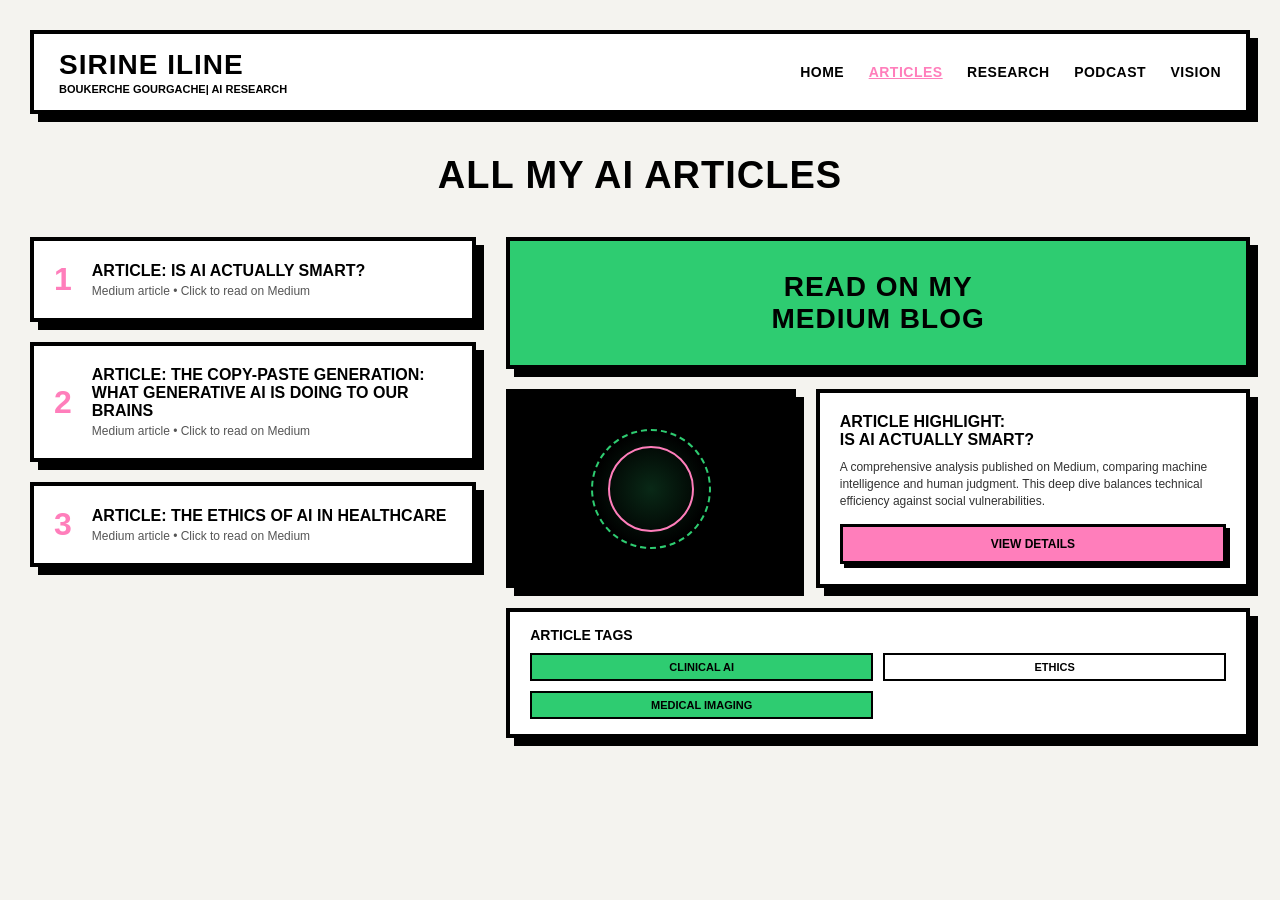
==== articles.html @ dfdcd77d "Add files via upload" ====
<!DOCTYPE html>
<html lang="en">
<head>
    <meta charset="UTF-8">
    <meta name="viewport" content="width=device-width, initial-scale=1.0">
    <title>Sirine | All My AI Articles</title>
    <link rel="stylesheet" href="style.css">
</head>
<body>

    <nav class="navbar">
        <div class="brand">
            <span class="main-title">SIRINE ILINE</span>
            <span class="subtitle">BOUKERCHE GOURGACHE| AI RESEARCH</span>
        </div>
        <div class="nav-links">
            <a href="index.html">HOME</a>
            <a href="articles.html" class="active-link">ARTICLES</a>
            <a href="index.html#research">RESEARCH</a>
            <a href="index.html#podcast">PODCAST</a>
            <a href="vision.html">VISION</a>
        </div>
    </nav>

    <header class="main-header">
        <h1>ALL MY AI ARTICLES</h1>
    </header>

    <div class="dashboard-grid grid-articles-page">
        
        <div class="left-column-list">
            
            <div class="sub-card list-item-card">
    <div class="list-number">1</div>
    <div class="list-text">
        <h3><a href="https://medium.com/@ilinesirine.boukerche/is-ai-actually-smart-148c50c962f9" target="_blank" style="color: black; text-decoration: none;">ARTICLE: IS AI ACTUALLY SMART?</a></h3>
        <p>Medium article • Click to read on Medium</p>
    </div>
</div>

<div class="sub-card list-item-card">
    <div class="list-number">2</div>
    <div class="list-text">
        <h3><a href="https://medium.com/@ilinesirine.boukerche/the-effects-of-generative-ai-on-our-brains-1b8db1a6019e" target="_blank" style="color: black; text-decoration: none;">ARTICLE: THE COPY-PASTE GENERATION: WHAT GENERATIVE AI IS DOING TO OUR BRAINS</a></h3>
        <p>Medium article • Click to read on Medium</p>
    </div>
</div>

            <div class="sub-card list-item-card">
                <div class="list-number">3</div>
                <div class="list-text">
                    <h3>ARTICLE: THE ETHICS OF AI IN HEALTHCARE</h3>
                    <p>Medium article • Click to read on Medium</p>
                </div>
            </div>

        </div>

        <div class="right-column-content">
            
            <a href="https://medium.com/@ilinesirine.boukerche" target="_blank" class="sub-card medium-blog-banner">
                <h2>READ ON MY<br>MEDIUM BLOG</h2>
            </a>

            <div class="articles-row-split">
                
                <div class="sub-card preview-image-card">
                    <div class="brain-scan-placeholder style-dark">
                        <div class="scan-circle"></div>
                    </div>
                </div>

                <div class="sub-card highlight-detail-card">
                    <h3>ARTICLE HIGHLIGHT:<br>IS AI ACTUALLY SMART?</h3>
                    <p>A comprehensive analysis published on Medium, comparing machine intelligence and human judgment. This deep dive balances technical efficiency against social vulnerabilities.</p>
                    <a href="https://medium.com/@ilinesirine.boukerche/is-ai-actually-smart-148c50c962f9" target="_blank" class="medium-btn btn-pink">VIEW DETAILS</a>
                </div>

            </div>

            <div class="sub-card tags-container-card">
                <h3>ARTICLE TAGS</h3>
                <div class="skills-grid">
                    <span class="tag green-tag">CLINICAL AI</span>
                    <span class="tag white-tag">ETHICS</span>
                    <span class="tag green-tag">MEDICAL IMAGING</span>
                </div>
            </div>

        </div>

    </div>

</body>
</html>
---- style.css ----
/* PALETTE DE COULEURS ET POLICES */
:root {
    --bg-color: #f4f3ef; /* Fond beige très clair/épuré */
    --black: #000000;
    --white: #ffffff;
    --pink: #ff7ebb;    /* Rose vif moderne */
    --green: #2ecc71;   /* Vert tech */
    --orange: #ffb84c;  /* Orange pour la variété */
}

* {
    box-sizing: border-box;
    margin: 0;
    padding: 0;
}

body {
    background-color: var(--bg-color);
    font-family: 'Arial Black', 'Impact', sans-serif; /* Style de police très gras et carré */
    color: var(--black);
    padding: 30px;
}

/* MENUS / NAVIGATION */
.navbar {
    display: flex;
    justify-content: space-between;
    align-items: center;
    background: var(--white);
    border: 4px solid var(--black);
    padding: 15px 25px;
    box-shadow: 8px 8px 0px var(--black);
    margin-bottom: 40px;
}

.brand {
    display: flex;
    flex-direction: column;
}

.main-title {
    font-size: 28px;
    font-weight: 900;
    letter-spacing: 1px;
}

.subtitle {
    font-family: Arial, sans-serif;
    font-size: 11px;
    font-weight: bold;
    margin-top: 2px;
}

.nav-links a {
    text-decoration: none;
    color: var(--black);
    font-size: 14px;
    font-weight: bold;
    margin-left: 20px;
    letter-spacing: 0.5px;
}

.nav-links a:hover {
    color: var(--pink);
}

/* TITRE DE LA PAGE */
.main-header h1 {
    font-size: 38px;
    text-align: center;
    margin-bottom: 40px;
    letter-spacing: 1px;
}

/* STRUCTURE DE LA GRILLE */
.dashboard-grid {
    display: grid;
    grid-template-columns: 1fr 2fr;
    gap: 30px;
    max-width: 1400px;
    margin: 0 auto;
}

/* STYLE GÉNÉRAL DES BOITES (CARDS) */
.main-card, .sub-card {
    background: var(--white);
    border: 4px solid var(--black);
    box-shadow: 8px 8px 0px var(--black);
    overflow: hidden;
    display: flex;
    flex-direction: column;
}

/* CARTE RECHERCHE (GAUCHE) */
.research-section {
    background: var(--white);
}

.scan-container {
    background: var(--black);
    padding: 20px;
    height: 250px;
    display: flex;
    justify-content: center;
    align-items: center;
    border-bottom: 4px solid var(--black);
    position: relative;
}

/* Simulation graphique du scanner cérébral */
.brain-scan-placeholder {
    width: 180px;
    height: 180px;
    border: 2px dashed var(--green);
    border-radius: 50%;
    position: relative;
    background: radial-gradient(circle, rgba(46,204,113,0.2) 0%, rgba(0,0,0,0) 70%);
}

.scan-circle {
    position: absolute;
    top: 15px; left: 15px; right: 15px; bottom: 15px;
    border: 2px solid var(--pink);
    border-radius: 50%;
}

.card-content {
    padding: 25px;
    flex-grow: 1;
    display: flex;
    flex-direction: column;
    justify-content: space-between;
}

.card-content h2 {
    font-size: 22px;
    margin-bottom: 15px;
    line-height: 1.2;
}

.card-content p {
    font-family: Arial, sans-serif;
    font-size: 14px;
    font-weight: bold;
    color: #444;
    line-height: 1.5;
    margin-bottom: 20px;
}

.card-footer {
    display: flex;
    justify-content: space-between;
    align-items: flex-end;
}

.card-footer .date {
    font-size: 12px;
}

.mini-graph {
    display: flex;
    gap: 5px;
}

.bar {
    width: 15px;
    border: 2px solid var(--black);
}
.bar-pink { height: 25px; background: var(--pink); }
.bar-green { height: 35px; background: var(--green); }

/* COLONNE DROITE */
.right-column {
    display: flex;
    flex-direction: column;
    gap: 30px;
}

.articles-row {
    display: grid;
    grid-template-columns: 1fr 1fr;
    gap: 30px;
}

.article-card {
    padding: 20px;
    justify-content: space-between;
}

.green-top { border-top: 12px solid var(--green); }
.pink-top { border-top: 12px solid var(--pink); }

.article-preview {
    height: 100px;
    border: 3px solid var(--black);
    margin-bottom: 15px;
}
.green-gradient { background: linear-gradient(45deg, var(--green), #a3e4d7); }
.pink-gradient { background: linear-gradient(45deg, var(--pink), #f9d5e5); }

.article-card h3 {
    font-size: 16px;
    margin-bottom: 10px;
}

.article-card p {
    font-family: Arial, sans-serif;
    font-size: 13px;
    color: #333;
    margin-bottom: 15px;
}

/* BOUTONS STYLE BRUTALISTE */
.medium-btn {
    text-decoration: none;
    color: var(--black);
    font-size: 12px;
    font-weight: bold;
    text-align: center;
    padding: 10px;
    border: 3px solid var(--black);
    box-shadow: 4px 4px 0px var(--black);
    transition: transform 0.1s, box-shadow 0.1s;
}

.medium-btn:active {
    transform: translate(2px, 2px);
    box-shadow: 2px 2px 0px var(--black);
}

.btn-green { background: var(--green); }
.btn-pink { background: var(--pink); }

/* LIGNE DU BAS */
.bottom-row {
    display: grid;
    grid-template-columns: 1fr 1fr 1.2fr;
    gap: 30px;
}

.ethics-card {
    background: var(--white);
    padding: 20px;
    justify-content: space-between;
    height: 160px;
}

.ethics-card h2 {
    font-size: 26px;
}

.color-stripe-pink {
    height: 15px;
    background: var(--pink);
    border: 3px solid var(--black);
}

.yonsei-card {
    background: #0f2537; /* Bleu foncé rappelant l'univers de Yonsei */
    color: var(--white);
    padding: 20px;
    border: 4px solid var(--black);
    justify-content: space-between;
}

.yonsei-badge {
    background: var(--white);
    color: var(--black);
    padding: 5px;
    width: 70px;
    text-align: center;
    border: 2px solid var(--black);
}

.badge-text {
    font-size: 10px;
    font-weight: bold;
}

.yonsei-card h3 {
    font-size: 16px;
}

/* SECTION COMPÉTENCES (SKILLS) */
.skills-card {
    padding: 20px;
}

.skills-card h3 {
    font-size: 16px;
    margin-bottom: 15px;
}

.skills-grid {
    display: grid;
    grid-template-columns: 1fr 1fr;
    gap: 10px;
}

.tag {
    font-size: 11px;
    text-align: center;
    padding: 6px;
    border: 2px solid var(--black);
    font-weight: bold;
}

.green-tag { background: var(--green); }
.pink-tag { background: var(--pink); }
.white-tag { background: var(--white); }
.orange-tag { background: var(--orange); }

/* RESPONSIVE : S'adapte sur les petits écrans */
@media (max-width: 900px) {
    .dashboard-grid {
        grid-template-columns: 1fr;
    }
    .articles-row, .bottom-row {
        grid-template-columns: 1fr;
    }
}
/* --- COMPLÉMENT DU STYLE POUR LA PAGE ARTICLES --- */

.grid-articles-page {
    grid-template-columns: 1.2fr 2fr; /* Inversion de proportion pour coller au dessin */
}

.active-link {
    text-decoration: underline !important;
    color: var(--pink) !important;
}

.left-column-list {
    display: flex;
    flex-direction: column;
    gap: 20px;
}

.list-item-card {
    display: flex;
    flex-direction: row !important;
    align-items: center;
    padding: 20px;
    background: var(--white);
    transition: transform 0.1s;
    cursor: pointer;
}

.list-item-card:hover {
    transform: scale(1.01) rotate(0.5deg); /* Petit effet de rotation asymétrique */
}

.list-number {
    font-size: 32px;
    font-weight: 900;
    margin-right: 20px;
    color: var(--pink);
}

.list-text h3 {
    font-size: 16px;
    margin-bottom: 4px;
}

.list-text p {
    font-family: Arial, sans-serif;
    font-size: 12px;
    color: #555;
}

.right-column-content {
    display: flex;
    flex-direction: column;
    gap: 20px;
}

.medium-blog-banner {
    background: var(--green) !important;
    padding: 30px;
    text-align: center;
    text-decoration: none;
    color: var(--black);
    cursor: pointer;
}

.medium-blog-banner h2 {
    font-size: 28px;
    letter-spacing: 1px;
}

.articles-row-split {
    display: grid;
    grid-template-columns: 1fr 1.5fr;
    gap: 20px;
}

.preview-image-card {
    background: var(--black);
    justify-content: center;
    align-items: center;
    min-height: 180px;
}

.style-dark {
    width: 120px;
    height: 120px;
}

.highlight-detail-card {
    padding: 20px;
    justify-content: space-between;
}

.highlight-detail-card h3 {
    font-size: 16px;
    margin-bottom: 10px;
}

.highlight-detail-card p {
    font-family: Arial, sans-serif;
    font-size: 12px;
    line-height: 1.4;
    color: #333;
    margin-bottom: 15px;
}

.tags-container-card {
    padding: 15px 20px;
}

.tags-container-card h3 {
    font-size: 14px;
    margin-bottom: 10px;
}
/* --- COMPLÉMENT DU STYLE POUR LA PAGE RESEARCH --- */

.grid-research-page {
    grid-template-columns: 2fr 1fr; /* Le projet phare prend plus de place à gauche */
    margin-bottom: 40px;
}

.featured-research-card {
    padding: 25px;
    background: var(--white);
    border: 4px solid var(--black);
    box-shadow: 8px 8px 0px var(--black);
}

.featured-research-card h2 {
    font-size: 24px;
    margin-bottom: 20px;
    border-bottom: 4px solid var(--black);
    padding-bottom: 10px;
}

.research-split-content {
    display: grid;
    grid-template-columns: 1fr 1.2fr;
    gap: 25px;
}

.research-scan {
    height: 220px;
    border: 3px solid var(--black);
    border-radius: 0;
}

.research-text-details {
    display: flex;
    flex-direction: column;
    justify-content: space-between;
}

.research-text-details h3 {
    font-size: 16px;
    line-height: 1.3;
}

.research-meta-tags, .research-date {
    font-family: Arial, sans-serif;
    font-size: 13px;
    color: #333;
    margin-top: 10px;
}

.btn-black-brut {
    background: var(--black) !important;
    color: var(--white) !important;
    display: inline-block;
    margin-top: 15px;
}

.right-column-research {
    display: flex;
    flex-direction: column;
    gap: 30px;
}

.stats-card {
    padding: 20px;
    display: flex;
    flex-direction: row !important;
    justify-content: space-between;
    align-items: center;
    background: var(--white);
}

.stats-text p {
    font-family: Arial, sans-serif;
    font-size: 13px;
    margin-top: 5px;
}

.row-graph {
    align-items: flex-end;
    height: 60px;
}

.methodology-card {
    padding: 20px;
    background: var(--black);
    color: var(--white);
}

.methodology-card h3 {
    font-size: 14px;
    margin-bottom: 15px;
    color: var(--green); /* Vert fluo sur fond noir */
}

/* SECTION DU BAS (FUTURE THEMES) */
.future-themes-section {
    max-width: 1400px;
    margin: 40px auto 0 auto;
}

.future-themes-section h2 {
    font-size: 22px;
    margin-bottom: 20px;
}

.themes-grid {
    display: grid;
    grid-template-columns: repeat(auto-fit, minmax(280px, 1fr));
    gap: 30px;
}

.theme-item {
    padding: 25px;
    text-align: center;
}

.theme-icon {
    font-size: 32px;
    margin-bottom: 10px;
}

.theme-item h4 {
    font-size: 15px;
    margin-bottom: 5px;
}

.theme-item p {
    font-family: Arial, sans-serif;
    font-size: 12px;
    color: #555;
}

.theme-pink { background: #fff0f3; }
.theme-green { background: #e6fffa; }
.theme-white { background: var(--white); }
/* --- COMPLÉMENT STYLE POUR LA PAGE RESEARCH PAPER (3 COLONNES) --- */

.paper-main-header {
    max-width: 1400px;
    margin: 0 auto 30px auto;
    text-align: center;
}

.paper-main-header h1 {
    font-size: 28px;
    line-height: 1.3;
    margin-top: 15px;
    margin-bottom: 5px;
}

.paper-sub-subtitle {
    font-family: Arial, sans-serif;
    font-size: 13px;
    font-weight: bold;
    color: #555;
}

.paper-three-columns-grid {
    display: grid;
    grid-template-columns: 1fr 2fr 1.2fr; /* 3 colonnes asymétriques comme le dessin */
    gap: 30px;
    max-width: 1400px;
    margin: 0 auto;
    align-items: start;
}

/* Colonne Gauche - Auteur */
.paper-sidebar-left {
    display: flex;
    flex-direction: column;
    gap: 20px;
}

.author-card {
    background: var(--white);
}

.author-title-banner {
    background: var(--green);
    color: var(--black);
    padding: 10px;
    font-size: 18px;
    font-weight: 900;
    text-align: center;
    border-bottom: 4px solid var(--black);
}

.author-photo-container {
    height: 180px;
    background: #e2e2e2; /* Fond gris par défaut si pas d'image */
    border-bottom: 4px solid var(--black);
    display: flex;
    justify-content: center;
    align-items: center;
    overflow: hidden;
}

.author-img {
    width: 100%;
    height: 100%;
    object-fit: cover; /* Recadre proprement ton image dans le carré */
}

.author-info-content {
    padding: 15px;
}

.author-info-content h3 {
    font-size: 14px;
    margin-bottom: 8px;
}

.author-role, .author-email {
    font-family: Arial, sans-serif;
    font-size: 12px;
    color: #444;
    font-weight: bold;
    margin-bottom: 4px;
}

.author-social-badge {
    margin-top: 15px;
    font-size: 11px;
    border: 2px dashed var(--black);
    padding: 5px;
    text-align: center;
}

.core-competencies-card {
    padding: 15px;
    background: var(--white);
}

.core-competencies-card h3 {
    font-size: 12px;
    margin-bottom: 5px;
}

.core-competencies-card p {
    font-family: Arial, sans-serif;
    font-size: 12px;
    font-weight: bold;
}

/* Colonne Centrale - Texte */
.paper-content-center-card {
    padding: 25px;
    background: var(--white);
}

.paper-content-center-card h2 {
    font-size: 20px;
    margin-bottom: 20px;
    border-bottom: 4px solid var(--black);
    padding-bottom: 5px;
}

.paper-body-scroll {
    font-family: Arial, sans-serif;
    font-size: 13px;
    line-height: 1.6;
    color: #222;
}

.paper-body-scroll p {
    margin-bottom: 15px;
}

.paper-inner-image-block {
    border: 3px solid var(--black);
    padding: 15px;
    margin: 20px 0;
    background: #fafafa;
    text-align: center;
}

.style-paper-scan {
    width: 100px;
    height: 100px;
    margin: 0 auto 10px auto;
    background: var(--black);
}

.image-caption {
    font-size: 11px;
    color: #555;
    font-weight: bold;
    margin-top: 8px;
    line-height: 1.3;
}

/* Colonne Droite - Références (Foncée) */
.references-card {
    background: #111111 !important;
    color: var(--white);
    padding: 25px;
}

.references-card h3 {
    font-size: 18px;
    color: var(--pink); /* Rose sur fond noir */
    margin-bottom: 20px;
    border-bottom: 2px solid var(--white);
    padding-bottom: 5px;
}

.references-list {
    font-family: Arial, sans-serif;
    font-size: 12px;
    padding-left: 15px;
}

.references-list li {
    margin-bottom: 15px;
    line-height: 1.4;
}

/* Version mobile */
@media (max-width: 1000px) {
    .paper-three-columns-grid {
        grid-template-columns: 1fr;
    }
}
.section-title-center {
    text-align: center;
    text-transform: uppercase;
    font-size: 18px;
    margin: 20px 0 15px 0;
}
.paper-section h3 {
    font-size: 14px;
    margin: 15px 0 8px 0;
    text-decoration: underline;
}
.paper-keywords {
    font-style: italic;
    font-size: 12px;
    margin-top: 10px;
    background: #f0f0f0;
    padding: 8px;
    border-left: 3px solid var(--black);
}
.paper-section {
    margin-bottom: 30px;
}
/* --- STYLE DE LA PAGE VISION (ASYMÉTRIE MAXIMALE) --- */

.grid-vision-page {
    grid-template-columns: 2.8fr 1.2fr; /* Bloc gauche très large, bloc droite plus fin */
    gap: 35px;
}

.vision-profile-card {
    background: var(--white);
    padding: 30px;
}

.green-banner {
    background: var(--green);
    color: var(--black);
    padding: 10px 15px;
    font-size: 22px;
    font-weight: 900;
    margin-bottom: 25px;
    border: 3px solid var(--black);
    display: inline-block;
}

.vision-text-section {
    margin-bottom: 25px;
}

.vision-text-section h3 {
    font-size: 16px;
    color: var(--green);
    margin-bottom: 8px;
    font-weight: 900;
    letter-spacing: 0.5px;
}

.vision-text-section p {
    font-family: Arial, sans-serif;
    font-size: 14px;
    line-height: 1.6;
    color: #222;
}

/* Bloc Engagements */
.vision-engagements-card {
    background: var(--white);
    border: 3px solid var(--pink); /* Bordure rose distincte comme la maquette */
    padding: 25px;
}

.engagements-title {
    font-size: 18px;
    font-weight: 900;
    margin-bottom: 25px;
    border-bottom: 3px solid var(--black);
    padding-bottom: 5px;
}

.engagements-list {
    list-style: none;
    padding: 0;
}

.engagements-list li {
    display: flex;
    align-items: flex-start;
    gap: 15px;
    margin-bottom: 20px;
    font-family: Arial, sans-serif;
    font-size: 13px;
}

.engagement-icon {
    font-size: 18px;
    background: #f0f0f0;
    padding: 5px;
    border: 2px solid var(--black);
}

.engagement-details strong {
    display: block;
    font-size: 14px;
    color: var(--black);
}

/* Responsif pour petits écrans */
@media (max-width: 900px) {
    .grid-vision-page {
        grid-template-columns: 1fr;
    }
}
/* Garde le design de la carte intact tout en la rendant cliquable */
.card-link-wrapper {
    text-decoration: none; /* Enlève le soulignement des liens */
    color: inherit;        /* Conserve les couleurs d'origine du texte */
    display: block;        /* Permet à toute la surface de la carte d'être cliquable */
}
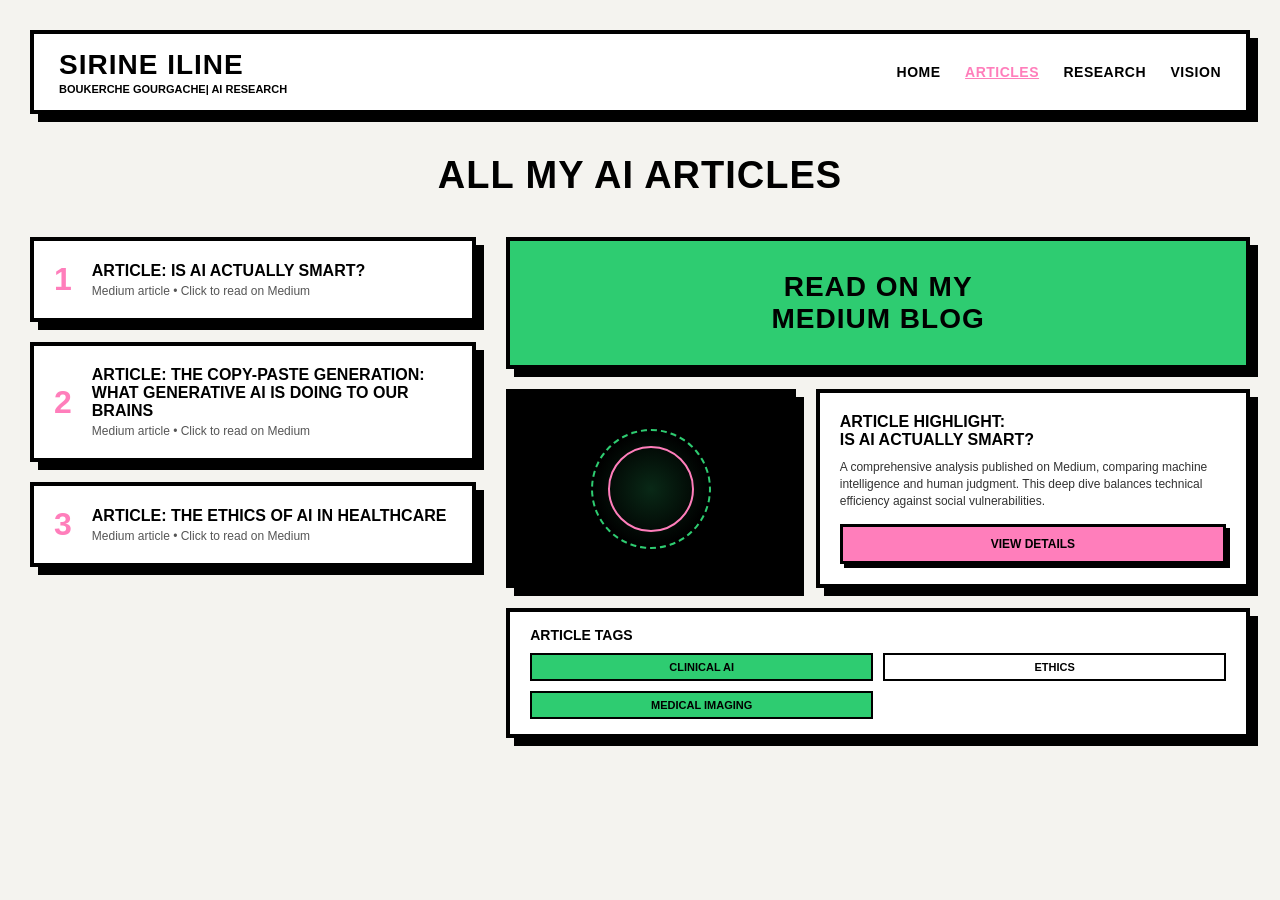
==== commit 4b3605cf: "Update articles.html" ====
--- a/articles.html
+++ b/articles.html
@@ -17,7 +17,6 @@
             <a href="index.html">HOME</a>
             <a href="articles.html" class="active-link">ARTICLES</a>
             <a href="index.html#research">RESEARCH</a>
-            <a href="index.html#podcast">PODCAST</a>
             <a href="vision.html">VISION</a>
         </div>
     </nav>
@@ -92,4 +91,4 @@
     </div>
 
 </body>
-</html>+</html>
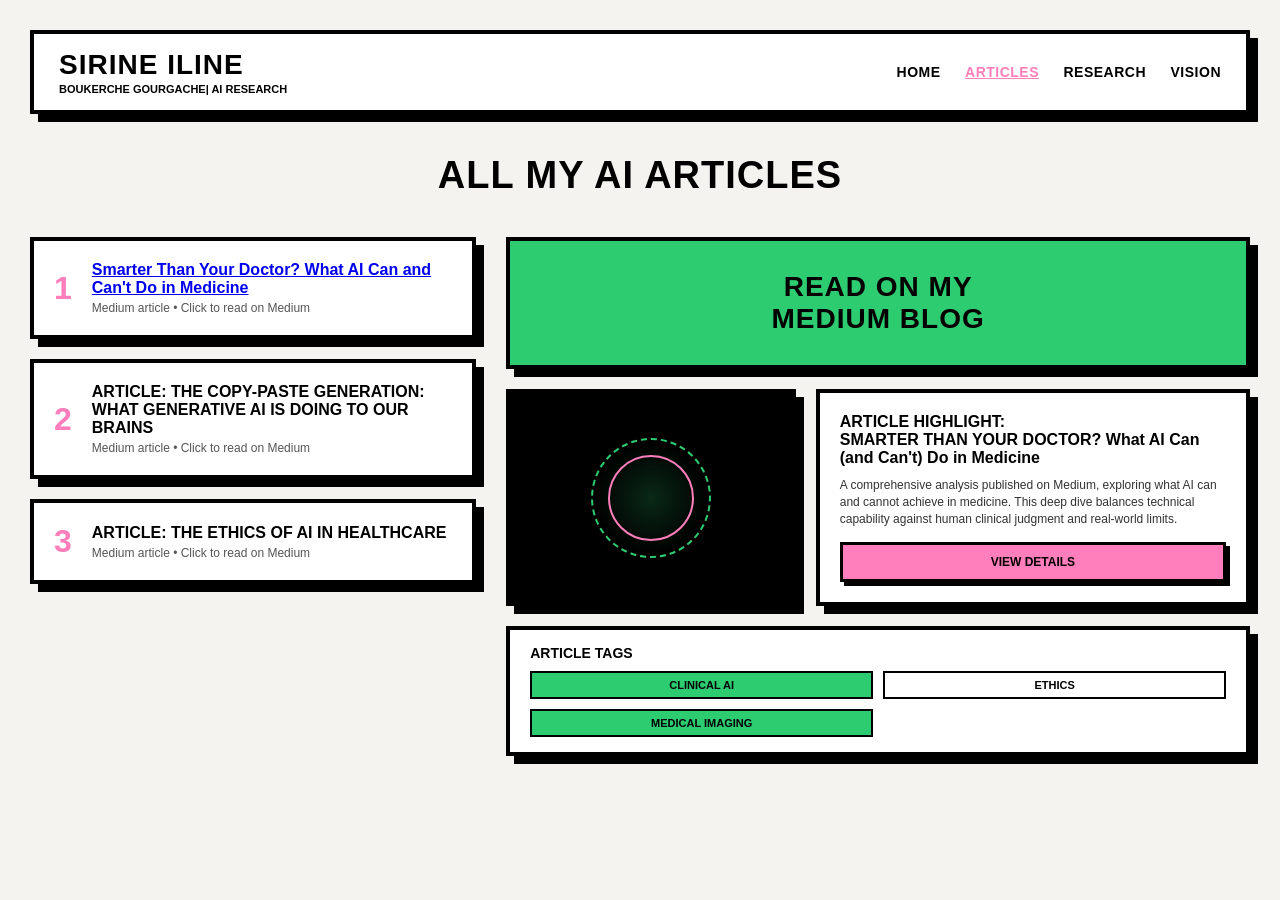
==== commit 5806267c: "Update articles.html" ====
--- a/articles.html
+++ b/articles.html
@@ -32,7 +32,7 @@
             <div class="sub-card list-item-card">
     <div class="list-number">1</div>
     <div class="list-text">
-        <h3><a href="https://medium.com/@ilinesirine.boukerche/is-ai-actually-smart-148c50c962f9" target="_blank" style="color: black; text-decoration: none;">ARTICLE: IS AI ACTUALLY SMART?</a></h3>
+        <h3><a href="https://medium.com/@ilinesirine.boukerche/smarter-than-your-doctor-what-ai-can-and-cant-do-in-medicine-81df11a677bd" target="_blank">Smarter Than Your Doctor? What AI Can and Can't Do in Medicine</a></h3>
         <p>Medium article • Click to read on Medium</p>
     </div>
 </div>
@@ -69,12 +69,11 @@
                     </div>
                 </div>
 
-                <div class="sub-card highlight-detail-card">
-                    <h3>ARTICLE HIGHLIGHT:<br>IS AI ACTUALLY SMART?</h3>
-                    <p>A comprehensive analysis published on Medium, comparing machine intelligence and human judgment. This deep dive balances technical efficiency against social vulnerabilities.</p>
-                    <a href="https://medium.com/@ilinesirine.boukerche/is-ai-actually-smart-148c50c962f9" target="_blank" class="medium-btn btn-pink">VIEW DETAILS</a>
-                </div>
-
+               <div class="sub-card highlight-detail-card">
+    <h3>ARTICLE HIGHLIGHT:<br>SMARTER THAN YOUR DOCTOR? What AI Can (and Can't) Do in Medicine</h3>
+    <p>A comprehensive analysis published on Medium, exploring what AI can and cannot achieve in medicine. This deep dive balances technical capability against human clinical judgment and real-world limits.</p>
+    <a href="https://medium.com/@ilinesirine.boukerche/smarter-than-your-doctor-what-ai-can-and-cant-do-in-medicine-81df11a677bd" target="_blank" class="medium-btn btn-pink">VIEW DETAILS</a>
+</div>
             </div>
 
             <div class="sub-card tags-container-card">
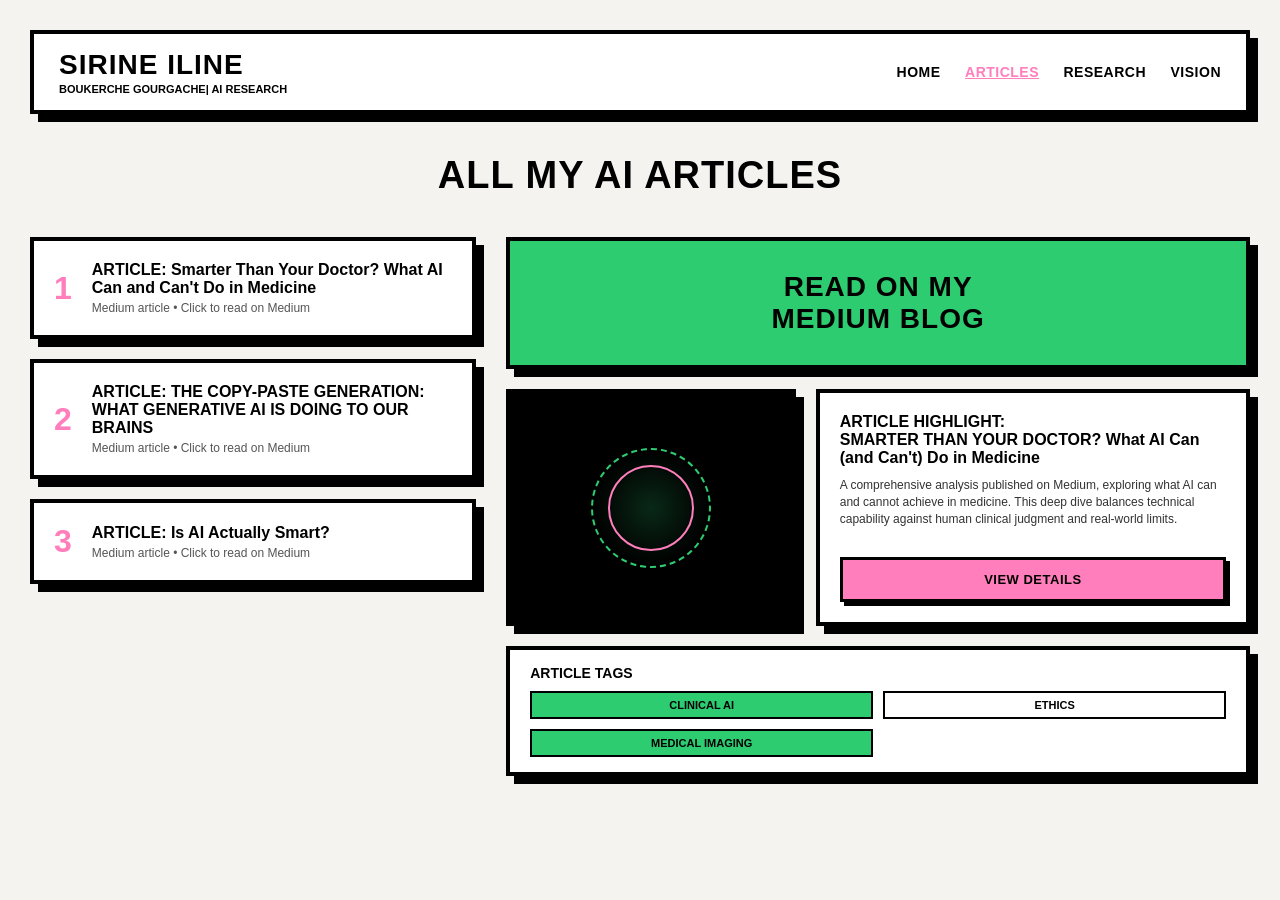
==== commit 7c9527e5: "Update articles.html" ====
--- a/articles.html
+++ b/articles.html
@@ -32,7 +32,7 @@
             <div class="sub-card list-item-card">
     <div class="list-number">1</div>
     <div class="list-text">
-        <h3><a href="https://medium.com/@ilinesirine.boukerche/smarter-than-your-doctor-what-ai-can-and-cant-do-in-medicine-81df11a677bd" target="_blank">Smarter Than Your Doctor? What AI Can and Can't Do in Medicine</a></h3>
+        <h3><a href="https://medium.com/@ilinesirine.boukerche/smarter-than-your-doctor-what-ai-can-and-cant-do-in-medicine-81df11a677bd" target="_blank">ARTICLE: Smarter Than Your Doctor? What AI Can and Can't Do in Medicine</a></h3>
         <p>Medium article • Click to read on Medium</p>
     </div>
 </div>
@@ -44,14 +44,13 @@
         <p>Medium article • Click to read on Medium</p>
     </div>
 </div>
-
-            <div class="sub-card list-item-card">
-                <div class="list-number">3</div>
-                <div class="list-text">
-                    <h3>ARTICLE: THE ETHICS OF AI IN HEALTHCARE</h3>
-                    <p>Medium article • Click to read on Medium</p>
-                </div>
-            </div>
+<div class="sub-card list-item-card">
+    <div class="list-number">3</div>
+    <div class="list-text">
+        <h3><a href="https://medium.com/@ilinesirine.boukerche/is-ai-actually-smart-148c50c962f9" target="_blank">ARTICLE: Is AI Actually Smart?</a></h3>
+        <p>Medium article • Click to read on Medium</p>
+    </div>
+</div>
 
         </div>
 
--- a/style.css
+++ b/style.css
@@ -874,4 +874,106 @@
     text-decoration: none; /* Enlève le soulignement des liens */
     color: inherit;        /* Conserve les couleurs d'origine du texte */
     display: block;        /* Permet à toute la surface de la carte d'être cliquable */
-}+}
+/* ==========================================================================
+   STYLE POUR LES BOUTONS DES ARTICLES MEDIUM
+   ========================================================================== */
+
+/* Style de base commun aux boutons Medium */
+.medium-btn {
+    display: inline-block;
+    width: 100%;
+    text-align: center;
+    padding: 12px 20px;
+    font-family: 'Arial Black', 'Impact', sans-serif;
+    font-size: 13px;
+    font-weight: 900;
+    letter-spacing: 0.5px;
+    text-decoration: none;
+    color: var(--black);
+    border: 3px solid var(--black);
+    margin-top: 15px;
+    cursor: pointer;
+    transition: transform 0.1s ease, box-shadow 0.1s ease;
+}
+
+/* Bouton pour l'article Vert (Smarter Than Your Doctor) */
+.btn-green {
+    background-color: var(--green);
+    box-shadow: 4px 4px 0px var(--black);
+}
+
+/* Bouton pour l'article Rose / Highlight (The Copy-Paste Generation) */
+.btn-pink {
+    background-color: var(--pink);
+    box-shadow: 4px 4px 0px var(--black);
+}
+
+/* Effet interactif quand on passe la souris sur les boutons */
+.medium-btn:hover {
+    transform: translate(-2px, -2px);
+    box-shadow: 6px 6px 0px var(--black);
+}
+
+/* Effet quand on clique sur le bouton */
+.medium-btn:active {
+    transform: translate(2px, 2px);
+    box-shadow: 2px 2px 0px var(--black);
+}
+
+/* Ajustement pour que les titres des cartes d'articles restent clairs */
+.article-card h3 {
+    font-size: 16px;
+    margin-bottom: 8px;
+    line-height: 1.2;
+}
+
+.article-card p {
+    font-family: Arial, sans-serif;
+    font-size: 13px;
+    line-height: 1.4;
+    color: #333;
+}
+/* Supprime la couleur bleue et le soulignement des liens dans la liste d'articles */
+.list-text h3 a {
+    color: inherit;            /* Prend la couleur noire du texte normal */
+    text-decoration: none;     /* Enlève le soulignement bleu */
+}
+
+/* Optionnel : Si tu veux que le titre devienne un peu opaque ou change légèrement quand on passe la souris dessus */
+.list-text h3 a:hover {
+    color: var(--black);
+    text-decoration: none;     /* Reste non souligné même au survol */
+    opacity: 0.8;
+}
+/* Force les deux cartes d'articles à avoir le même comportement et alignement */
+.articles-row {
+    display: flex;
+    gap: 20px;
+}
+
+.article-card {
+    flex: 1;
+    display: flex;
+    flex-direction: column;
+    justify-content: space-between;
+    background: var(--white);
+    padding: 20px;
+    border: 3px solid var(--black);
+    box-shadow: 4px 4px 0px var(--black);
+}
+
+.article-badge {
+    background: var(--black);
+    color: var(--white);
+    display: inline-block;
+    padding: 2px 8px;
+    font-size: 11px;
+    font-weight: bold;
+    margin-bottom: 15px;
+    width: fit-content;
+}
+
+/* Fix pour les sommets colorés des cartes */
+.green-top { border-top: 15px solid var(--green) !important; }
+.pink-top { border-top: 15px solid var(--pink) !important; }
